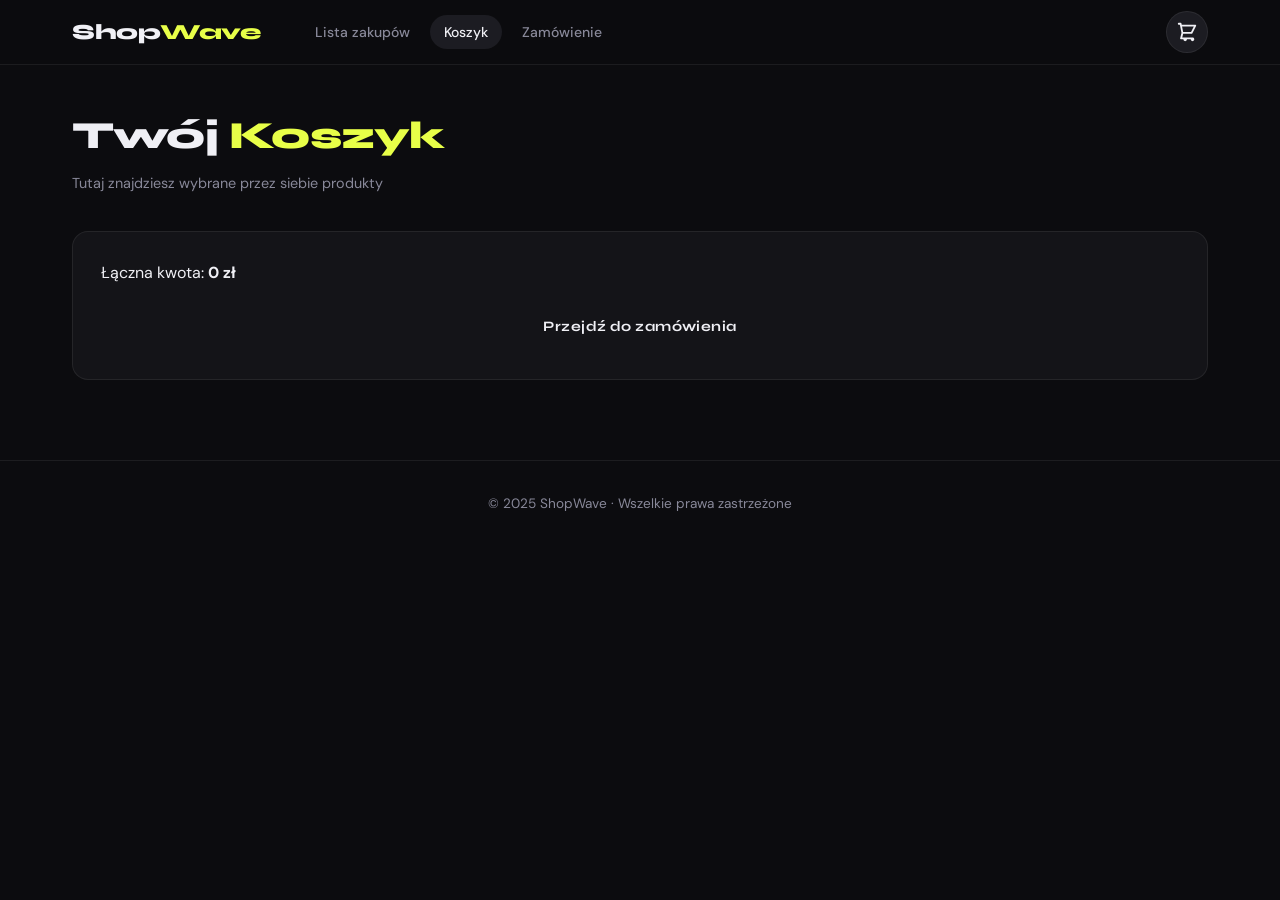
==== koszyk.html @ 39e7f515 "feat: add koszyk.html zamowienie.html" ====
<!DOCTYPE html>
<html lang="pl">
<head>
  <meta charset="UTF-8" />
  <meta name="viewport" content="width=device-width, initial-scale=1.0" />
  <title>ShopWave — Koszyk</title>
  <link rel="stylesheet" href="style.css" />
</head>
<body>
  <header class="header">
    <div class="header__inner">
      <a href="index.html" class="logo">Shop<span>Wave</span></a>
      <nav class="nav">
        <a href="index.html" class="nav__link">Lista zakupów</a>
        <a href="koszyk.html" class="nav__link active">Koszyk</a>
        <a href="zamowienie.html" class="nav__link">Zamówienie</a>
      </nav>
      <a href="koszyk.html" class="cart-btn" aria-label="Koszyk">
        <svg xmlns="http://www.w3.org/2000/svg" width="22" height="22" fill="none" viewBox="0 0 24 24" stroke="currentColor" stroke-width="2">
          <path stroke-linecap="round" stroke-linejoin="round" d="M3 3h2l.4 2M7 13h10l4-8H5.4M7 13l-1.5 6h13M7 13L5.4 5M10 21a1 1 0 100-2 1 1 0 000 2zm8 0a1 1 0 100-2 1 1 0 000 2z"/>
        </svg>
        <span class="cart-count" id="cartCount">0</span>
      </a>
    </div>
  </header>

  <section class="products" id="koszyk">
    <div class="products__header">
      <h2 class="section-title">Twój <span>Koszyk</span></h2>
      <p class="section-sub">Tutaj znajdziesz wybrane przez siebie produkty</p>
    </div>
    <div class="products__grid" id="koszykGrid"></div>
    <div class="cart-summary" id="cartSummary">
      <p class="cart-total">Łączna kwota: <strong id="totalPrice">0 zł</strong></p>
      <a href="zamowienie.html" class="btn">Przejdź do zamówienia</a>
    </div>
  </section>

  <footer class="footer">
    <p>© 2025 ShopWave · Wszelkie prawa zastrzeżone</p>
  </footer>
  <script src="app.js"></script>
</body>
</html>
---- style.css ----
/* ================================================
   ShopWave — style.css
   ================================================ */

@import url('https://fonts.googleapis.com/css2?family=Syne:wght@400;600;700;800&family=DM+Sans:ital,wght@0,300;0,400;0,500;1,400&display=swap');

/* ---- VARIABLES ---- */
:root {
  --bg: #0c0c0f;
  --surface: #141418;
  --surface2: #1c1c22;
  --border: rgba(255,255,255,.07);
  --accent: #e8ff48;
  --accent2: #7c6fff;
  --text: #f0f0f5;
  --muted: #888899;
  --radius: 16px;
  --transition: .25s cubic-bezier(.4,0,.2,1);
  --font-display: 'Syne', sans-serif;
  --font-body: 'DM Sans', sans-serif;
}

/* ---- RESET ---- */
*, *::before, *::after { box-sizing: border-box; margin: 0; padding: 0; }
html { scroll-behavior: smooth; }
body {
  background: var(--bg);
  color: var(--text);
  font-family: var(--font-body);
  font-size: 16px;
  line-height: 1.6;
  overflow-x: hidden;
}
a { text-decoration: none; color: inherit; }

/* ---- BUTTONS ---- */
.btn {
  display: inline-flex;
  align-items: center;
  justify-content: center;
  gap: 8px;
  padding: 13px 28px;
  border-radius: 50px;
  font-family: var(--font-display);
  font-size: .9rem;
  font-weight: 700;
  letter-spacing: .03em;
  border: none;
  cursor: pointer;
  transition: all var(--transition);
}
.btn--primary {
  background: var(--accent);
  color: #0c0c0f;
}
.btn--primary:hover {
  transform: translateY(-2px);
  box-shadow: 0 8px 32px rgba(232,255,72,.35);
}
.btn--ghost {
  background: transparent;
  border: 1.5px solid var(--border);
  color: var(--muted);
}
.btn--ghost:hover { border-color: var(--accent); color: var(--accent); }

/* ---- HEADER ---- */
.header {
  position: sticky;
  top: 0;
  z-index: 100;
  background: rgba(12,12,15,.85);
  backdrop-filter: blur(20px);
  border-bottom: 1px solid var(--border);
}
.header__inner {
  max-width: 1200px;
  margin: 0 auto;
  padding: 0 32px;
  height: 64px;
  display: flex;
  align-items: center;
  gap: 40px;
}
.logo {
  font-family: var(--font-display);
  font-weight: 800;
  font-size: 1.35rem;
  letter-spacing: -.02em;
  color: var(--text);
}
.logo span { color: var(--accent); }
.nav { display: flex; gap: 6px; margin-right: auto; }
.nav__link {
  padding: 6px 14px;
  border-radius: 50px;
  font-size: .875rem;
  font-weight: 500;
  color: var(--muted);
  transition: all var(--transition);
}
.nav__link:hover, .nav__link.active { color: var(--text); background: var(--surface2); }

.cart-btn {
  position: relative;
  background: var(--surface2);
  border: 1px solid var(--border);
  color: var(--text);
  padding: 9px;
  border-radius: 50%;
  cursor: pointer;
  display: grid;
  place-items: center;
  transition: all var(--transition);
}
.cart-btn:hover { border-color: var(--accent); color: var(--accent); }
.cart-count {
  position: absolute;
  top: -4px; right: -4px;
  background: var(--accent);
  color: #0c0c0f;
  font-family: var(--font-display);
  font-weight: 800;
  font-size: .65rem;
  width: 18px; height: 18px;
  border-radius: 50%;
  display: grid;
  place-items: center;
  opacity: 0;
  transform: scale(0);
  transition: all var(--transition);
}
.cart-count.visible { opacity: 1; transform: scale(1); }

/* ---- HERO ---- */
.hero {
  position: relative;
  overflow: hidden;
  max-width: 1200px;
  margin: 0 auto;
  padding: 80px 32px 60px;
}
.hero__blob {
  position: absolute;
  border-radius: 50%;
  filter: blur(100px);
  pointer-events: none;
  z-index: 0;
}
.hero__blob--1 { width: 400px; height: 400px; background: rgba(124,111,255,.2); top: -80px; right: -60px; }
.hero__blob--2 { width: 260px; height: 260px; background: rgba(232,255,72,.1); bottom: 0; left: -40px; }
.hero__content { position: relative; z-index: 1; }
.hero__tag {
  display: inline-block;
  background: var(--surface2);
  border: 1px solid var(--border);
  color: var(--accent);
  font-size: .78rem;
  font-weight: 600;
  letter-spacing: .12em;
  text-transform: uppercase;
  padding: 5px 14px;
  border-radius: 50px;
  margin-bottom: 20px;
}
.hero__title {
  font-family: var(--font-display);
  font-size: clamp(2.4rem, 5vw, 4rem);
  font-weight: 800;
  line-height: 1.05;
  letter-spacing: -.03em;
  margin-bottom: 16px;
}
.hero__title em { font-style: normal; color: var(--accent); }
.hero__sub { color: var(--muted); font-size: 1rem; max-width: 480px; }

/* ---- SECTION TITLES ---- */
.section-title {
  font-family: var(--font-display);
  font-size: clamp(1.6rem, 3vw, 2.4rem);
  font-weight: 800;
  letter-spacing: -.02em;
}
.section-title span { color: var(--accent); }
.section-sub { color: var(--muted); margin-top: 6px; font-size: .9rem; }

/* ---- PRODUCTS ---- */
.products {
  max-width: 1200px;
  margin: 0 auto;
  padding: 40px 32px 80px;
}
.products__header { margin-bottom: 36px; }
.products__grid {
  display: grid;
  grid-template-columns: repeat(auto-fill, minmax(240px, 1fr));
  gap: 20px;
}

/* ---- PRODUCT CARD ---- */
.product-card {
  background: var(--surface);
  border: 1px solid var(--border);
  border-radius: var(--radius);
  overflow: hidden;
  display: flex;
  flex-direction: column;
  transition: all .3s ease;
  animation: fadeUp .5s ease both;
}
.product-card:hover {
  transform: translateY(-5px);
  border-color: rgba(232,255,72,.2);
  box-shadow: 0 20px 50px rgba(0,0,0,.4);
}
.product-card__img {
  width: 100%;
  aspect-ratio: 1;
  font-size: 4.5rem;
  display: grid;
  place-items: center;
  background: var(--surface2);
  user-select: none;
}
.product-card__body { padding: 18px; display: flex; flex-direction: column; gap: 6px; flex: 1; }
.product-card__category {
  font-size: .72rem;
  font-weight: 600;
  letter-spacing: .1em;
  text-transform: uppercase;
  color: var(--accent2);
}
.product-card__name {
  font-family: var(--font-display);
  font-size: 1rem;
  font-weight: 700;
}
.product-card__price {
  font-size: 1.1rem;
  font-weight: 700;
  color: var(--accent);
  margin-top: auto;
  padding-top: 8px;
}
.product-card__add {
  margin-top: 12px;
  width: 100%;
  padding: 11px;
  border-radius: 10px;
  background: var(--surface2);
  border: 1px solid var(--border);
  color: var(--text);
  font-family: var(--font-display);
  font-size: .85rem;
  font-weight: 700;
  cursor: pointer;
  transition: all var(--transition);
}
.product-card__add:hover {
  background: var(--accent);
  color: #0c0c0f;
  border-color: var(--accent);
}
.product-card__add.added {
  background: var(--accent);
  color: #0c0c0f;
  border-color: var(--accent);
}

/* ---- KOSZYK (dla Studenta B) ---- */
.cart-page {
  max-width: 800px;
  margin: 0 auto;
  padding: 60px 32px 80px;
  display: flex;
  flex-direction: column;
  gap: 40px;
}
.cart-list { display: flex; flex-direction: column; gap: 14px; }
.cart-item {
  display: flex;
  align-items: center;
  gap: 16px;
  background: var(--surface);
  border: 1px solid var(--border);
  border-radius: var(--radius);
  padding: 16px 20px;
  transition: border-color var(--transition);
}
.cart-item:hover { border-color: rgba(232,255,72,.15); }
.cart-item__emoji { font-size: 2.2rem; flex-shrink: 0; }
.cart-item__info { flex: 1; }
.cart-item__name { font-family: var(--font-display); font-weight: 700; font-size: .95rem; }
.cart-item__category { font-size: .78rem; color: var(--accent2); font-weight: 600; letter-spacing: .08em; text-transform: uppercase; }
.cart-item__price { font-size: 1rem; color: var(--accent); font-weight: 700; margin-top: 2px; }
.cart-item__qty {
  display: flex;
  align-items: center;
  gap: 10px;
  font-family: var(--font-display);
  font-weight: 700;
}
.cart-item__qty button {
  width: 30px; height: 30px;
  border-radius: 50%;
  background: var(--surface2);
  border: 1px solid var(--border);
  color: var(--text);
  cursor: pointer;
  display: grid;
  place-items: center;
  font-size: 1.1rem;
  transition: all var(--transition);
}
.cart-item__qty button:hover { border-color: var(--accent); color: var(--accent); }
.cart-item__remove {
  background: none;
  border: 1px solid var(--border);
  color: var(--muted);
  width: 30px; height: 30px;
  border-radius: 50%;
  cursor: pointer;
  display: grid;
  place-items: center;
  font-size: .9rem;
  transition: all var(--transition);
  flex-shrink: 0;
}
.cart-item__remove:hover { border-color: #ff5555; color: #ff5555; }

.cart-summary {
  background: var(--surface);
  border: 1px solid var(--border);
  border-radius: var(--radius);
  padding: 28px;
  display: flex;
  flex-direction: column;
  gap: 16px;
}
.cart-summary__row {
  display: flex;
  justify-content: space-between;
  align-items: center;
  color: var(--muted);
  font-size: .95rem;
}
.cart-summary__row.total {
  color: var(--text);
  font-family: var(--font-display);
  font-weight: 700;
  font-size: 1.1rem;
  border-top: 1px solid var(--border);
  padding-top: 16px;
}
.cart-summary__row.total strong { color: var(--accent); font-size: 1.3rem; }

/* ---- ZAMÓWIENIE ---- */
.order-page {
  max-width: 900px;
  margin: 0 auto;
  padding: 60px 32px 80px;
  display: grid;
  grid-template-columns: 1fr 1fr;
  gap: 40px;
  align-items: start;
}
.order-summary { display: flex; flex-direction: column; gap: 16px; }
.order-items { display: flex; flex-direction: column; gap: 12px; }
.order-item {
  display: flex;
  align-items: center;
  gap: 14px;
  background: var(--surface);
  border: 1px solid var(--border);
  border-radius: 12px;
  padding: 14px 18px;
}
.order-item__emoji { font-size: 1.8rem; }
.order-item__info { flex: 1; }
.order-item__name { font-weight: 600; font-size: .9rem; }
.order-item__qty { font-size: .8rem; color: var(--muted); }
.order-item__price { font-weight: 700; color: var(--accent); font-size: .95rem; }

.order-total {
  display: flex;
  justify-content: space-between;
  align-items: center;
  background: var(--surface2);
  border: 1px solid var(--border);
  border-radius: 12px;
  padding: 16px 20px;
  font-size: .95rem;
  color: var(--muted);
  margin-top: 8px;
}
.order-total strong { color: var(--accent); font-size: 1.2rem; font-family: var(--font-display); }

.order-form-section { display: flex; flex-direction: column; gap: 24px; }
.order-form { display: flex; flex-direction: column; gap: 16px; }
.form-group { display: flex; flex-direction: column; gap: 6px; }
.form-group label {
  font-size: .8rem;
  font-weight: 600;
  letter-spacing: .06em;
  text-transform: uppercase;
  color: var(--muted);
}
.form-group input {
  background: var(--surface);
  border: 1px solid var(--border);
  border-radius: 10px;
  padding: 12px 16px;
  color: var(--text);
  font-family: var(--font-body);
  font-size: .95rem;
  outline: none;
  transition: border-color var(--transition);
}
.form-group input:focus { border-color: var(--accent); }
.form-group input::placeholder { color: var(--muted); }

/* ---- SUKCES ---- */
.order-success {
  grid-column: 1 / -1;
  text-align: center;
  padding: 60px 20px;
  display: flex;
  flex-direction: column;
  align-items: center;
  gap: 16px;
  animation: fadeUp .5s ease;
}
.success-icon {
  width: 80px; height: 80px;
  background: var(--accent);
  color: #0c0c0f;
  border-radius: 50%;
  display: grid;
  place-items: center;
  font-size: 2rem;
  font-weight: 900;
}
.order-success h2 {
  font-family: var(--font-display);
  font-size: 2rem;
  font-weight: 800;
}
.order-success p { color: var(--muted); }

/* ---- EMPTY STATE ---- */
.cart-empty {
  color: var(--muted);
  padding: 40px 0;
  text-align: center;
}
.cart-empty a { color: var(--accent); }

/* ---- FOOTER ---- */
.footer {
  text-align: center;
  padding: 32px;
  color: var(--muted);
  font-size: .85rem;
  border-top: 1px solid var(--border);
}

/* ---- ANIMATIONS ---- */
@keyframes fadeUp {
  from { opacity: 0; transform: translateY(20px); }
  to   { opacity: 1; transform: translateY(0); }
}

/* ---- RESPONSIVE ---- */
@media (max-width: 768px) {
  .header__inner { padding: 0 20px; gap: 16px; }
  .nav { display: none; }
  .hero { padding: 50px 20px 40px; }
  .products { padding: 30px 20px 60px; }
  .order-page { grid-template-columns: 1fr; padding: 40px 20px 60px; }
  .cart-page { padding: 40px 20px 60px; }
}
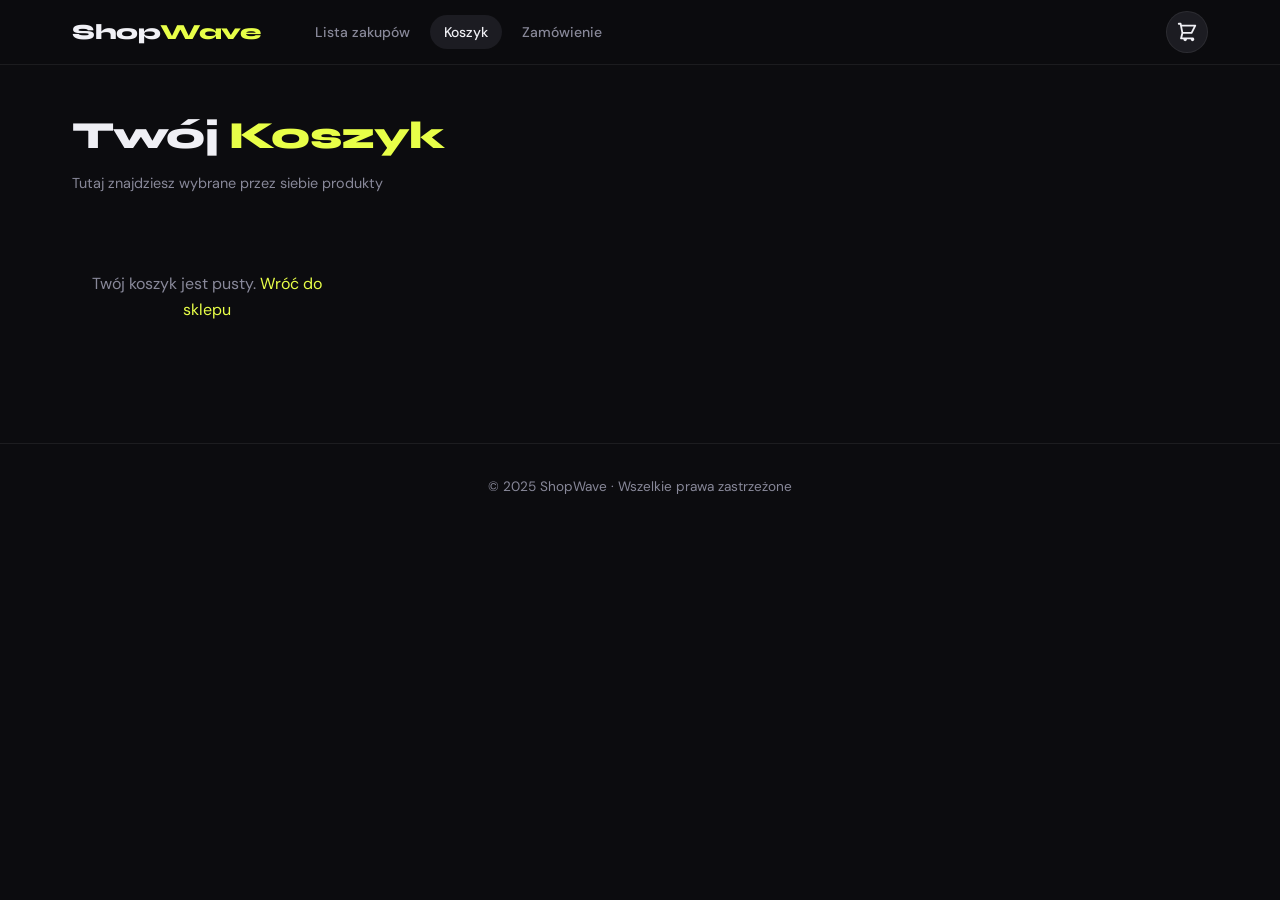
==== commit 5d68cd3c: "feat: add koszyk.js - cart logic with localStorage" ====
--- a/koszyk.html
+++ b/koszyk.html
@@ -39,6 +39,6 @@
   <footer class="footer">
     <p>© 2025 ShopWave · Wszelkie prawa zastrzeżone</p>
   </footer>
-  <script src="app.js"></script>
+  <script src="koszyk.js"></script>
 </body>
 </html>
